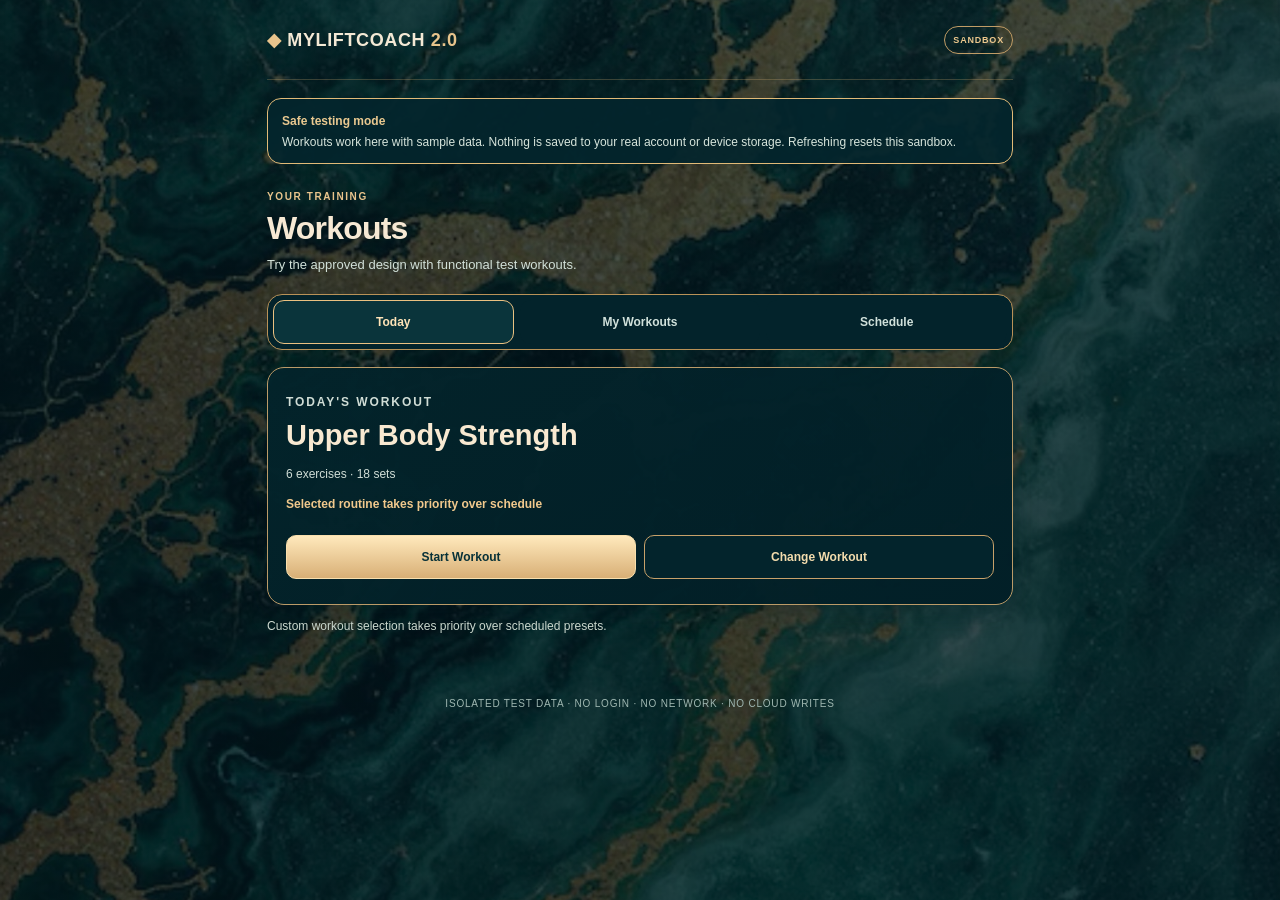
==== index.html @ b2c9f571 "Install fully independent Workouts Preview with approved marble and its own Pages deployment" ====
<!doctype html>
<html lang="en"><head><meta charset="utf-8"><meta name="viewport" content="width=device-width,initial-scale=1,viewport-fit=cover"><meta name="theme-color" content="#07363b">
<meta http-equiv="Content-Security-Policy" content="default-src 'none'; style-src 'self'; img-src 'self' data:; script-src 'self'; connect-src 'none'; form-action 'none'; object-src 'none'; frame-src 'none'; base-uri 'none'">
<title>MYLIFTCOACH 2.0 | Workouts Sandbox</title><link rel="stylesheet" href="./workouts-visual-preview.css?v=2"><link rel="stylesheet" href="./workouts-sandbox.css?v=1"><script defer src="./workouts-sandbox.js?v=1"></script></head>
<body><div class="wallpaper"></div><main class="app">
<header><div class="wordmark"><span class="symbol">◆</span> MYLIFTCOACH <em>2.0</em></div><div class="preview-tag">SANDBOX</div></header>
<div class="notice"><strong>Safe testing mode</strong><p>Workouts work here with sample data. Nothing is saved to your real account or device storage. Refreshing resets this sandbox.</p></div>
<section class="page"><p class="eyebrow">YOUR TRAINING</p><h1>Workouts</h1><p class="intro">Try the approved design with functional test workouts.</p>
<nav class="tabs" role="tablist" aria-label="Workouts sections"><button type="button" data-tab="today" id="tab-today" role="tab" aria-selected="true" aria-controls="panel-today">Today</button><button type="button" data-tab="routines" id="tab-routines" role="tab" aria-selected="false" aria-controls="panel-routines" tabindex="-1">My Workouts</button><button type="button" data-tab="schedule" id="tab-schedule" role="tab" aria-selected="false" aria-controls="panel-schedule" tabindex="-1">Schedule</button></nav>
<section class="panelview" id="panel-today" role="tabpanel" aria-labelledby="tab-today"><div id="today-content"></div><div id="active-session"></div></section>
<section class="panelview" id="panel-routines" role="tabpanel" aria-labelledby="tab-routines" hidden><div class="split-title"><h2>My routines</h2><button type="button" class="primary small" data-action="create">+ New Workout</button></div><div id="routine-content"></div><form id="routine-editor" class="card editor" hidden><h2 id="editor-heading">Create custom workout</h2><label for="routine-name">Workout name</label><input id="routine-name" name="name" type="text" maxlength="60" required placeholder="e.g. Push Day"><label for="routine-exercises">Exercises — one per line</label><textarea id="routine-exercises" name="exercises" rows="5" maxlength="1500" placeholder="Bench Press&#10;Shoulder Press" required></textarea><label for="routine-sets">Sets per exercise</label><input id="routine-sets" name="sets" type="number" min="1" max="10" value="3" required><div class="buttons"><button class="primary" type="submit">Save workout</button><button class="secondary" type="button" data-action="cancel-edit">Cancel</button></div></form></section>
<section class="panelview" id="panel-schedule" role="tabpanel" aria-labelledby="tab-schedule" hidden><article class="card"><span class="eyebrow">YOUR PLAN</span><h2>Weekly schedule</h2><p>Change the example plan for any day. The test schedule updates Today when no custom workout is selected.</p><div class="week" id="schedule-content"></div></article></section>
<p id="feedback" role="status" aria-live="polite"></p>
</section><footer>ISOLATED TEST DATA · NO LOGIN · NO NETWORK · NO CLOUD WRITES</footer></main></body></html>
---- workouts-visual-preview.css ----
:root{font-family:-apple-system,BlinkMacSystemFont,"Segoe UI",Arial,sans-serif;background:#041e25;color:#f4e9d5;color-scheme:dark}*{box-sizing:border-box}body{margin:0;min-height:100vh}.wallpaper{position:fixed;inset:0;background:linear-gradient(145deg,rgba(2,25,32,.70),rgba(1,20,27,.76)),url("./assets/approved-vertical-marble-sharp.webp") center/cover no-repeat;z-index:-1}.app{max-width:780px;margin:auto;min-height:100vh;padding:0 17px 36px}header{min-height:80px;display:flex;justify-content:space-between;align-items:center;gap:8px;border-bottom:1px solid rgba(221,183,119,.25)}.wordmark{font-size:18px;letter-spacing:.035em;font-weight:850;white-space:nowrap}.wordmark .symbol,.wordmark em{color:#e8c48c;font-style:normal}.preview-tag{font-size:9px;font-weight:800;letter-spacing:.09em;color:#edc88d;border:1px solid #c09c66;border-radius:20px;padding:8px}.notice{border:1px solid rgba(211,170,108,.65);background:#04252deb;padding:12px 14px;margin:18px 0;border-radius:14px}.notice strong{font-size:12px;color:#eac990}.notice p{font-size:12px;line-height:1.4;margin:5px 0 0;color:#d7e5dc}.page{padding-top:9px}.eyebrow{font-size:10px;font-weight:800;letter-spacing:.16em;color:#e8c48c;margin:0 0 8px}.page h1{font-size:32px;line-height:1.15;letter-spacing:-.025em;margin:0 0 8px;color:#f7e9d4}.intro{font-size:13px;line-height:1.5;margin:0 0 20px;color:#d2e1d9}.tabs{display:grid;grid-template-columns:repeat(3,minmax(0,1fr));gap:6px;padding:5px;background:#03232b;border:1px solid #b99258;border-radius:15px;margin-bottom:17px}.tabs button{min-width:0;padding:12px 4px;border:1px solid transparent;border-radius:11px;background:#03232b;font-size:12px;font-weight:750;color:#d1e1db}.tabs button[aria-selected=true]{background:#0a343b;color:#ffe3b7;border-color:#eac181}.tabs button:focus-visible,button:focus-visible{outline:2px solid #f5d79a;outline-offset:2px}.panelview[hidden]{display:none!important}.card{position:relative;padding:18px 15px;margin-bottom:12px;border:1px solid #bb9b68;border-radius:17px;background:linear-gradient(150deg,#03242bf9,#021f27fa);box-shadow:0 8px 24px #001b214a}.hero{padding:25px 18px}.card h2{color:#f8e9d1;font-size:clamp(23px,6vw,29px);line-height:1.15;margin:8px 0 13px}.card h3{margin:9px 0 8px;font-size:19px}.card p{font-size:12px;color:#d0ddd6;line-height:1.5}.card .gold-note{color:#f1c98d;font-weight:700}.buttons{display:flex;gap:8px;flex-wrap:wrap;margin-top:22px}button{cursor:pointer;min-height:44px}button.primary,button.secondary{padding:11px 14px;border-radius:10px;font-size:12px;font-weight:800}button.primary{color:#073138;background:linear-gradient(#ffe9bc,#d8af76);border:1px solid #f9dfad;flex:1}button.secondary{color:#f3dcad;background:#03242c;border:1px solid #c7a16a;flex:1}.subnote{font-size:12px;color:#d2dfd5;line-height:1.6}.split-title{display:flex;align-items:center;justify-content:space-between;gap:12px}.split-title h2{font-size:21px}.split-title .small{flex:0 0 auto}.selected{position:absolute;right:15px;top:17px;padding:5px 9px;border:1px solid #e4be84;border-radius:99px;color:#f7d6a3;font-size:10px}.routine h3{padding-right:75px}.legacy summary{font-size:12px;font-weight:700;color:#edd1a0;cursor:pointer}.week{display:grid;gap:9px;margin-top:18px}.week div{border:1px solid #4e7370;background:#03232b;border-radius:10px;padding:13px 10px;font-size:12px}.week span{display:inline-block;width:48px;color:#eccb94;font-weight:850;font-size:10px}#feedback{font-size:12px;color:#f2d69b;min-height:18px;margin:18px 0}footer{text-align:center;color:#9fb7b1;font-size:10px;letter-spacing:.08em;margin-top:25px}@media(max-width:375px){.wordmark{font-size:15px}.preview-tag{font-size:8px}.tabs button{font-size:11px}.buttons{margin-top:15px}}
---- workouts-sandbox.css ----
.editor[hidden]{display:none!important}.editor{margin-top:18px}.editor label{display:block;margin:14px 0 6px;font-size:12px;color:#eac993;font-weight:700}.editor input,.editor textarea,.schedule-row select{width:100%;border:1px solid #a98c5d;background:#082e35;color:#f8edda;border-radius:10px;padding:12px;font-size:14px;font:inherit}.editor input:focus-visible,.editor textarea:focus-visible,.schedule-row select:focus-visible{outline:2px solid #ecd0a0;outline-offset:2px}.editor textarea{resize:vertical;min-height:120px}.schedule-row{display:flex;align-items:center;gap:12px;padding:9px 0;border-bottom:1px solid #557a733b}.schedule-row span{font-size:11px;color:#e9c38d;font-weight:800;width:43px;flex-shrink:0}.schedule-row select{min-width:0;flex:1}.set-list{margin:16px 0;display:grid;gap:8px}.set-check{display:flex;align-items:center;gap:12px;background:#073139;padding:12px;border:1px solid #557a7380;border-radius:10px;font-size:13px;color:#e9e2d2}.set-check input{accent-color:#d4ac78;width:19px;height:19px}.routine h3{padding-right:82px}.routine .buttons{margin-top:14px}.routine .buttons button{flex:1 1 40%}.card .buttons button:disabled{opacity:.5}#routine-content>.buttons{margin-bottom:20px}.notice{border-color:#e1ba77}@media(max-width:380px){.schedule-row{gap:7px}.schedule-row span{width:35px}.schedule-row select{font-size:12px}}
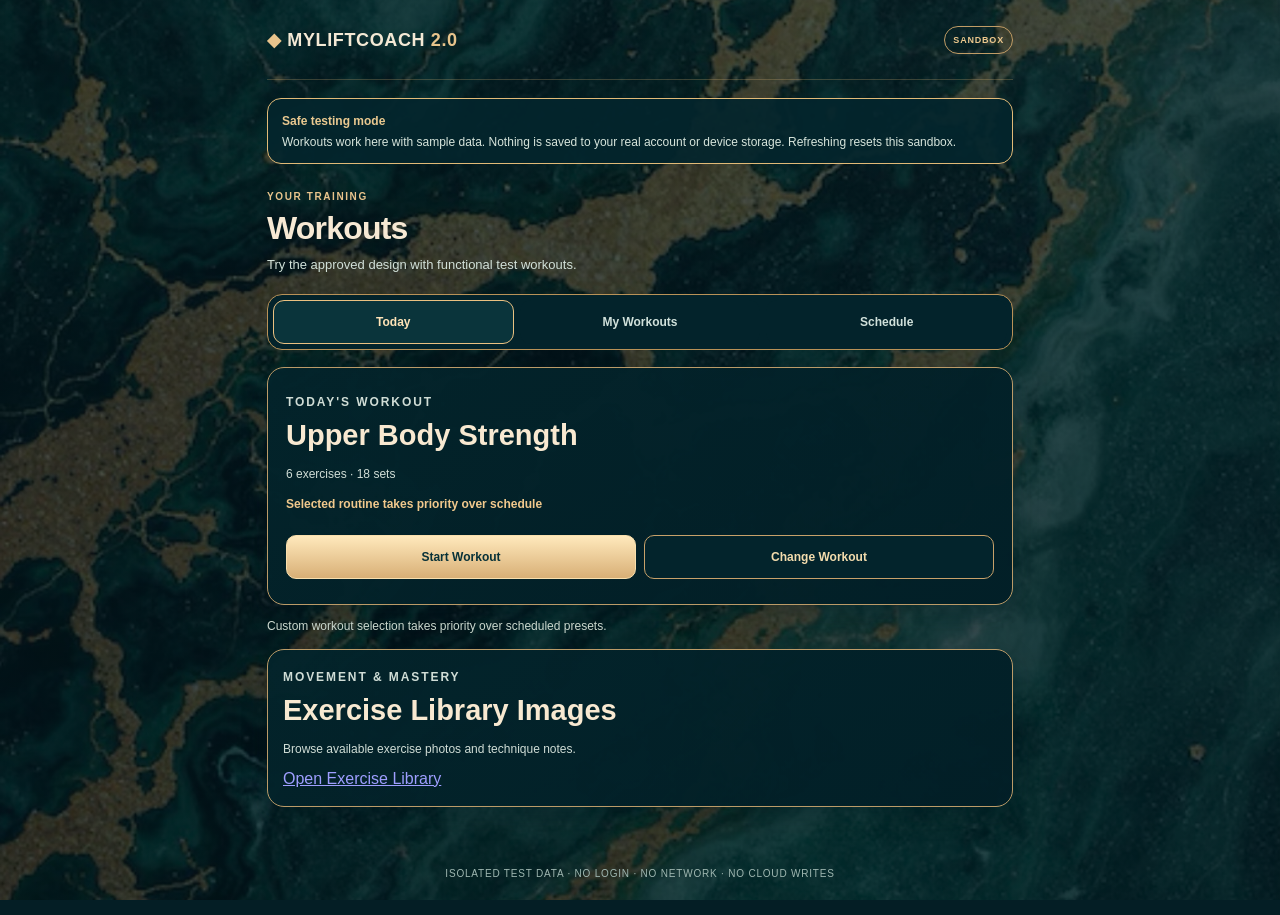
==== commit e89cce15: "Add original exercise photos and interactive image library to independent Preview" ====
--- a/index.html
+++ b/index.html
@@ -10,5 +10,5 @@
 <section class="panelview" id="panel-today" role="tabpanel" aria-labelledby="tab-today"><div id="today-content"></div><div id="active-session"></div></section>
 <section class="panelview" id="panel-routines" role="tabpanel" aria-labelledby="tab-routines" hidden><div class="split-title"><h2>My routines</h2><button type="button" class="primary small" data-action="create">+ New Workout</button></div><div id="routine-content"></div><form id="routine-editor" class="card editor" hidden><h2 id="editor-heading">Create custom workout</h2><label for="routine-name">Workout name</label><input id="routine-name" name="name" type="text" maxlength="60" required placeholder="e.g. Push Day"><label for="routine-exercises">Exercises — one per line</label><textarea id="routine-exercises" name="exercises" rows="5" maxlength="1500" placeholder="Bench Press&#10;Shoulder Press" required></textarea><label for="routine-sets">Sets per exercise</label><input id="routine-sets" name="sets" type="number" min="1" max="10" value="3" required><div class="buttons"><button class="primary" type="submit">Save workout</button><button class="secondary" type="button" data-action="cancel-edit">Cancel</button></div></form></section>
 <section class="panelview" id="panel-schedule" role="tabpanel" aria-labelledby="tab-schedule" hidden><article class="card"><span class="eyebrow">YOUR PLAN</span><h2>Weekly schedule</h2><p>Change the example plan for any day. The test schedule updates Today when no custom workout is selected.</p><div class="week" id="schedule-content"></div></article></section>
-<p id="feedback" role="status" aria-live="polite"></p>
+<div class="card library-entry"><p class="eyebrow">MOVEMENT & MASTERY</p><h2>Exercise Library Images</h2><p>Browse available exercise photos and technique notes.</p><a href="./exercise-images.html" style="display:inline-block;background:#e2bd83;color:#03272d;font-weight:800;padding:13px 16px;border-radius:10px;text-decoration:none">Open Exercise Library</a></div><p id="feedback" role="status" aria-live="polite"></p>
 </section><footer>ISOLATED TEST DATA · NO LOGIN · NO NETWORK · NO CLOUD WRITES</footer></main></body></html>
